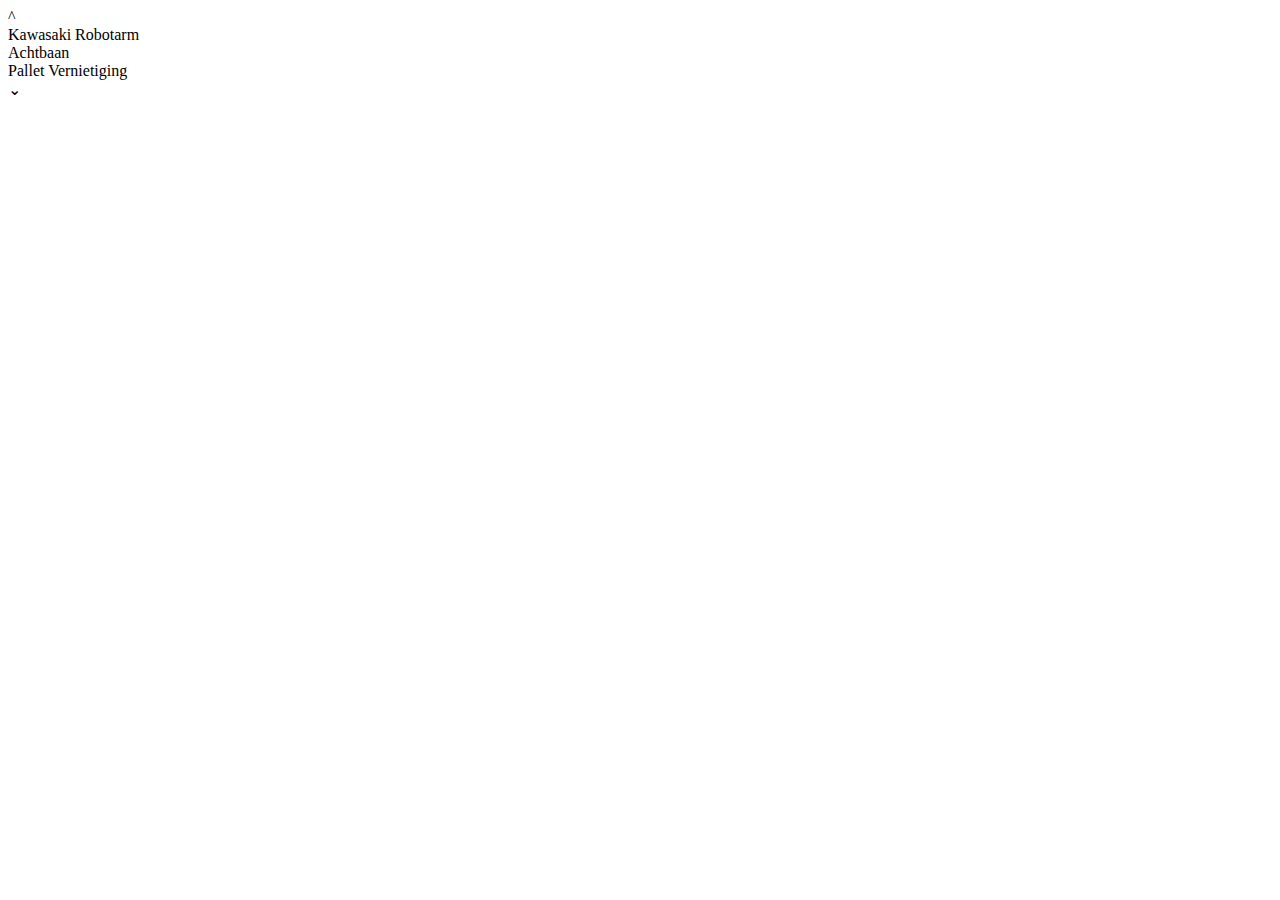
==== digsig/index.html @ d311353a "digsign" ====
<!DOCTYPE html>
<html lang="nl">
<head>
    <meta charset="UTF-8">
    <meta http-equiv="X-UA-Compatible" content="IE=edge">
    <meta name="viewport" content="width=device-width, initial-scale=1.0">
    <title>Digital Signage</title>
    <link rel="stylesheet" href="css/style.css">
    <script src="javascript/script.js" defer></script>
    <!-- 1024 x 768 px-->
</head>
<body>
    <div class="container">
        <div class="playVideo" id="iframe">
           
        </div>
        <div class="container2">
        <div id="upButton" class="nav"> &#94; </div>
        <div class="opties" id="opties">
            <div class="iframeOption" id="option1">Kawasaki Robotarm</div>
            <div class="iframeOption" id="option2">Achtbaan</div>
            <div class="iframeOption" id="option3">Pallet Vernietiging  </div>
        </div>
        <div id="downButton" class="nav"> &#8964;</div>
    </div>
</div>
    
</body>
</html>
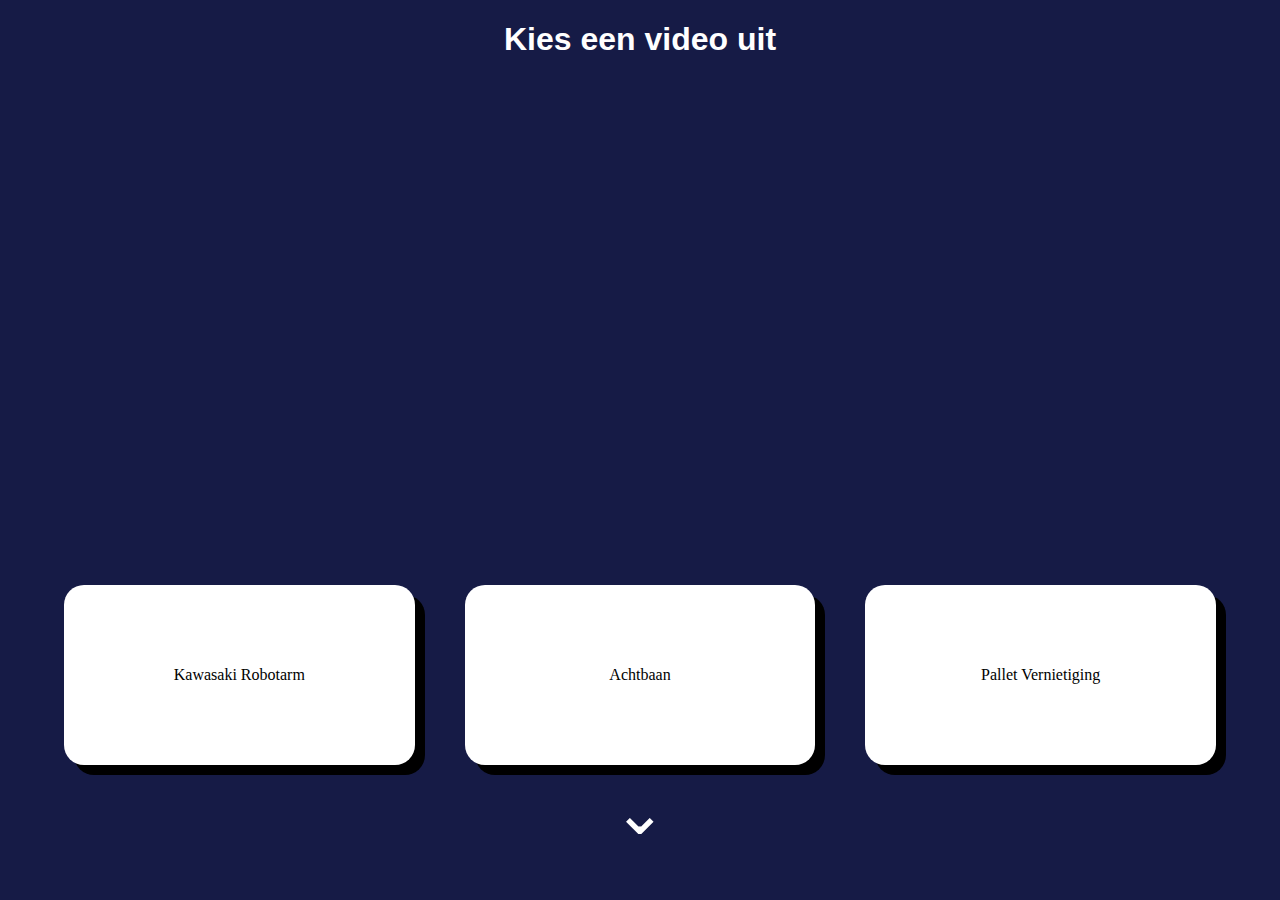
==== commit 2c90d23f: "ja" ====
--- a/digsig/index.html
+++ b/digsig/index.html
@@ -12,7 +12,7 @@
 <body>
     <div class="container">
         <div class="playVideo" id="iframe">
-           
+           <h1>Kies een video uit</h1>
         </div>
         <div class="container2">
         <div id="upButton" class="nav"> &#94; </div>
--- a/digsig/css/style.css
+++ b/digsig/css/style.css
@@ -0,0 +1,87 @@
+body{
+    margin: 0;
+    padding: 0;
+    background-color: rgb(22, 27, 70);
+}
+
+h1{
+    color: white;
+    text-align: center;
+    font-family: Impact, Haettenschweiler, 'Arial Narrow Bold', sans-serif;
+}
+
+.container{
+    width: 100%;
+    height: 100vh;
+    overflow: hidden;
+    display: grid;
+    grid-template-columns: auto;
+    grid-template-rows: 65vh 40vh;
+}
+
+.playing{
+    width: 90%;
+    height: 70%;
+    margin-left: 5%;
+    margin-top: 2%;
+}
+
+.titel{
+    color: white;
+    font-family: Impact, Haettenschweiler, 'Arial Narrow Bold', sans-serif;
+    text-align: center;
+    font-size: 2em;
+}
+
+.opties{
+    width: 90%;
+    height: 50%;
+    display: grid;
+    grid-template-columns: 1fr 1fr 1fr;
+    margin-left: 5%;
+    gap: 50px;
+    row-gap: 0px;
+}
+
+.opties:hover{
+    cursor: pointer;
+}
+
+.iframeOption{
+    width: 100%;
+    height: auto;
+    display: inline-flex;
+    justify-content: center;
+    align-items: center;
+    background-color: white;
+    border-radius: 20px;
+    box-shadow: 10px 10px 0px black;
+}
+
+.iframeOption:hover{
+    box-shadow: 15px 15px 15px black;
+}
+
+#upButton{
+    display: none;
+}
+
+.nav{
+    color: white;
+    text-align: center;
+    font-size: 4em;
+    margin: 0;
+    width: 100%;
+    text-align: center;
+    position: absolute;
+    bottom: 50px;
+}
+
+.nav:hover{
+    font-size: 4.5em;
+    color: white;
+}
+
+.playVideo h3{
+    display: none;
+}